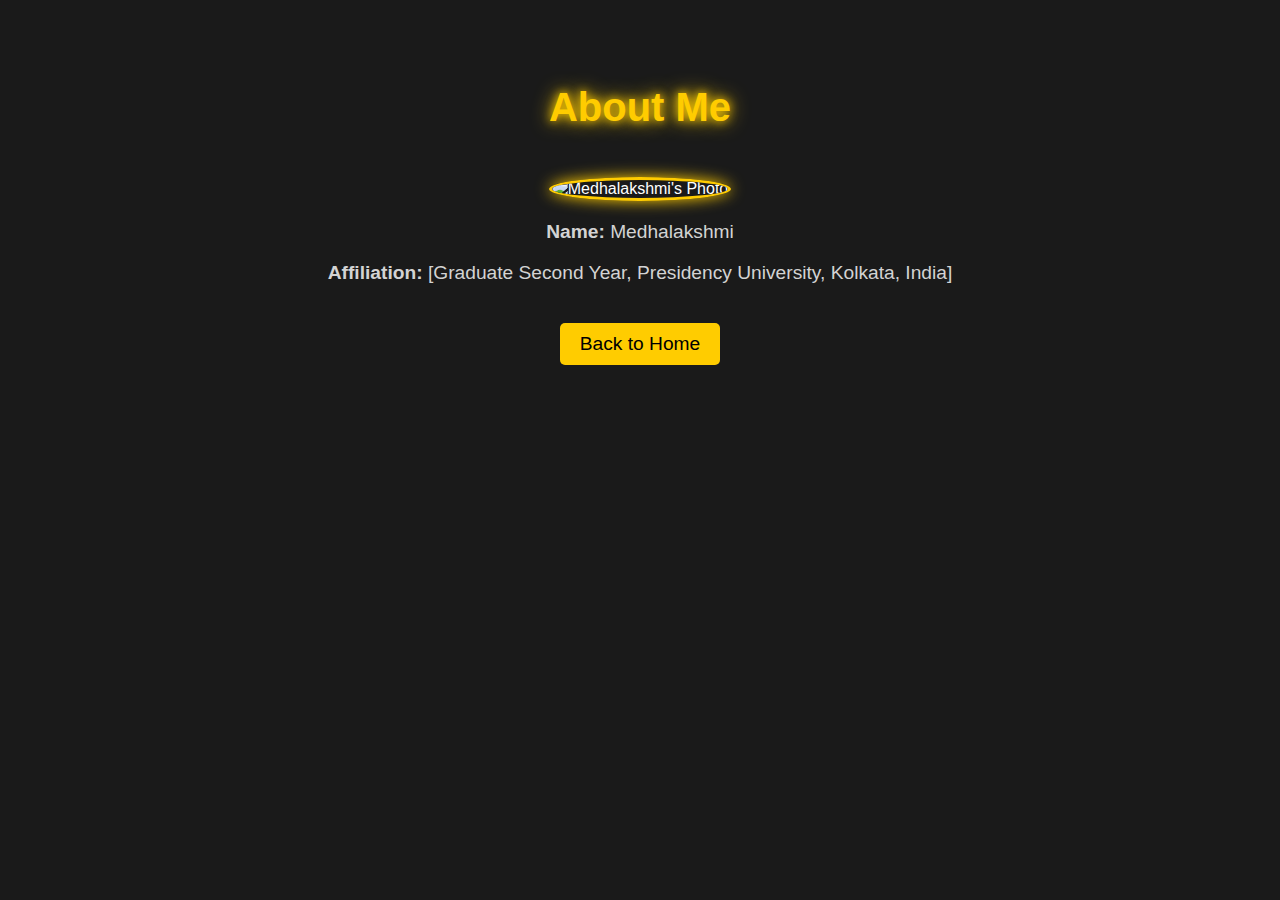
==== about.html @ efebe061 "Create about.html" ====
<!DOCTYPE html>
<html lang="en">
<head>
    <meta charset="UTF-8">
    <meta name="viewport" content="width=device-width, initial-scale=1.0">
    <title>About Me - Medhalakshmi</title>
    <style>
        body {
            background-color: #1a1a1a; /* Dark Gray */
            color: #ffffff; /* White */
            font-family: Arial, sans-serif;
            text-align: center;
            padding: 50px;
        }

        h1 {
            color: #ffcc00; /* Yellow */
            font-size: 2.5em;
            text-shadow: 0 0 10px #ffcc00, 0 0 20px #ffcc00;
        }

        .profile-img {
            width: 200px; /* Adjust size */
            height: 200px;
            border-radius: 50%;
            border: 3px solid #ffcc00;
            box-shadow: 0 0 15px #ffcc00;
            margin-top: 20px;
        }

        .info {
            font-size: 1.2em;
            margin-top: 20px;
            color: #d3d3d3; /* Light Gray */
        }

        .back-btn {
            display: inline-block;
            margin-top: 20px;
            background: #ffcc00;
            color: #000000;
            padding: 10px 20px;
            font-size: 1.2em;
            text-decoration: none;
            border-radius: 5px;
            transition: 0.3s ease-in-out;
        }

        .back-btn:hover {
            background: #ffd700;
            transform: scale(1.1);
        }
    </style>
</head>
<body>
    <h1>About Me</h1>
    <img src="profile.jpg" alt="Medhalakshmi's Photo" class="profile-img"> <!-- Profile Photo -->
    <div class="info">
        <p><strong>Name:</strong> Medhalakshmi</p>
        <p><strong>Affiliation:</strong> [Graduate Second Year, Presidency University, Kolkata, India]</p>
    </div>

    <a href="index.html" class="back-btn">Back to Home</a>
</body>
</html>
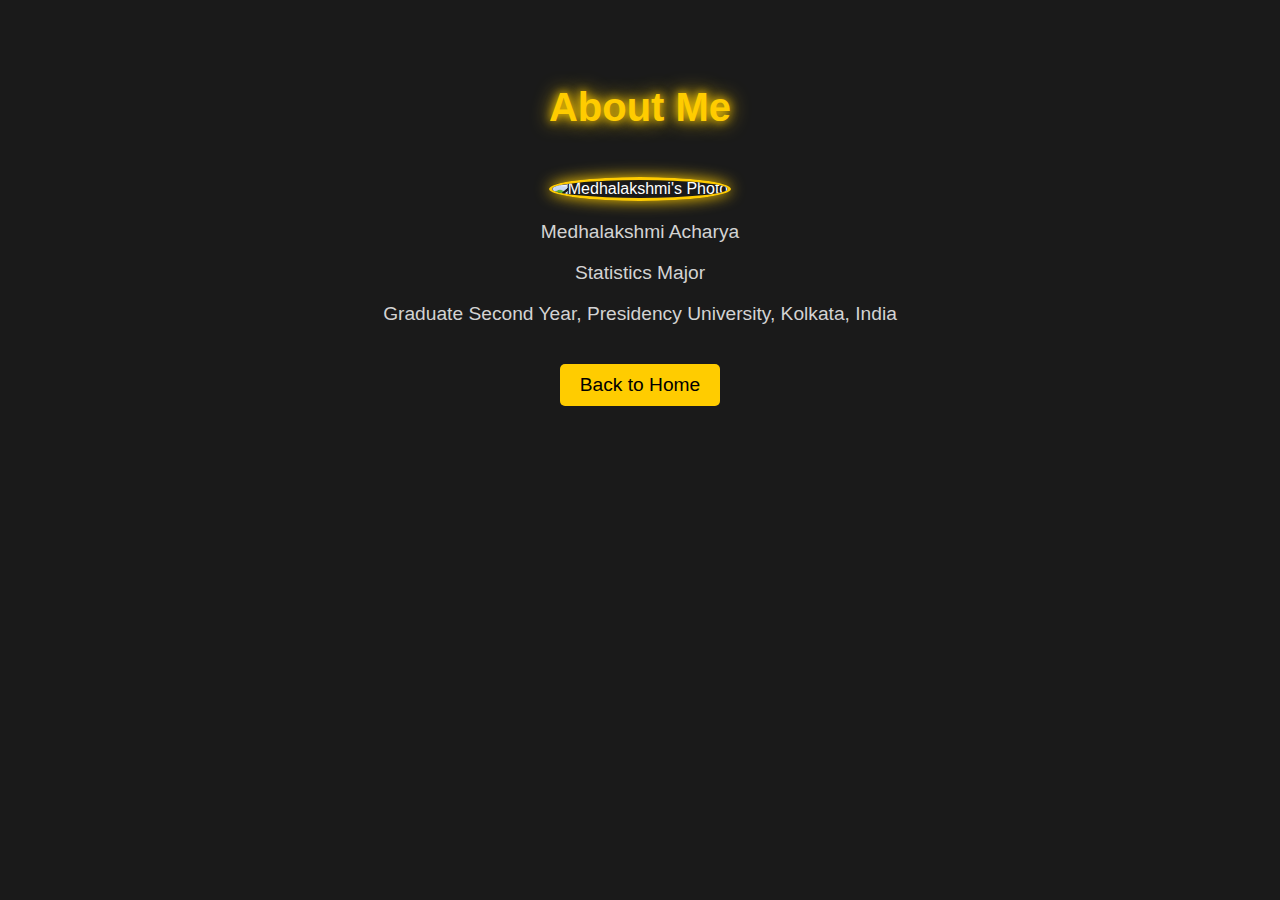
==== commit 2b627c5a: "Update about.html" ====
--- a/about.html
+++ b/about.html
@@ -56,8 +56,9 @@
     <h1>About Me</h1>
     <img src="profile.jpg" alt="Medhalakshmi's Photo" class="profile-img"> <!-- Profile Photo -->
     <div class="info">
-        <p><strong>Name:</strong> Medhalakshmi</p>
-        <p><strong>Affiliation:</strong> [Graduate Second Year, Presidency University, Kolkata, India]</p>
+        <p></strong> Medhalakshmi Acharya</p>
+        <p></strong> Statistics Major</p>
+        <p></strong> Graduate Second Year, Presidency University, Kolkata, India</p>
     </div>
 
     <a href="index.html" class="back-btn">Back to Home</a>
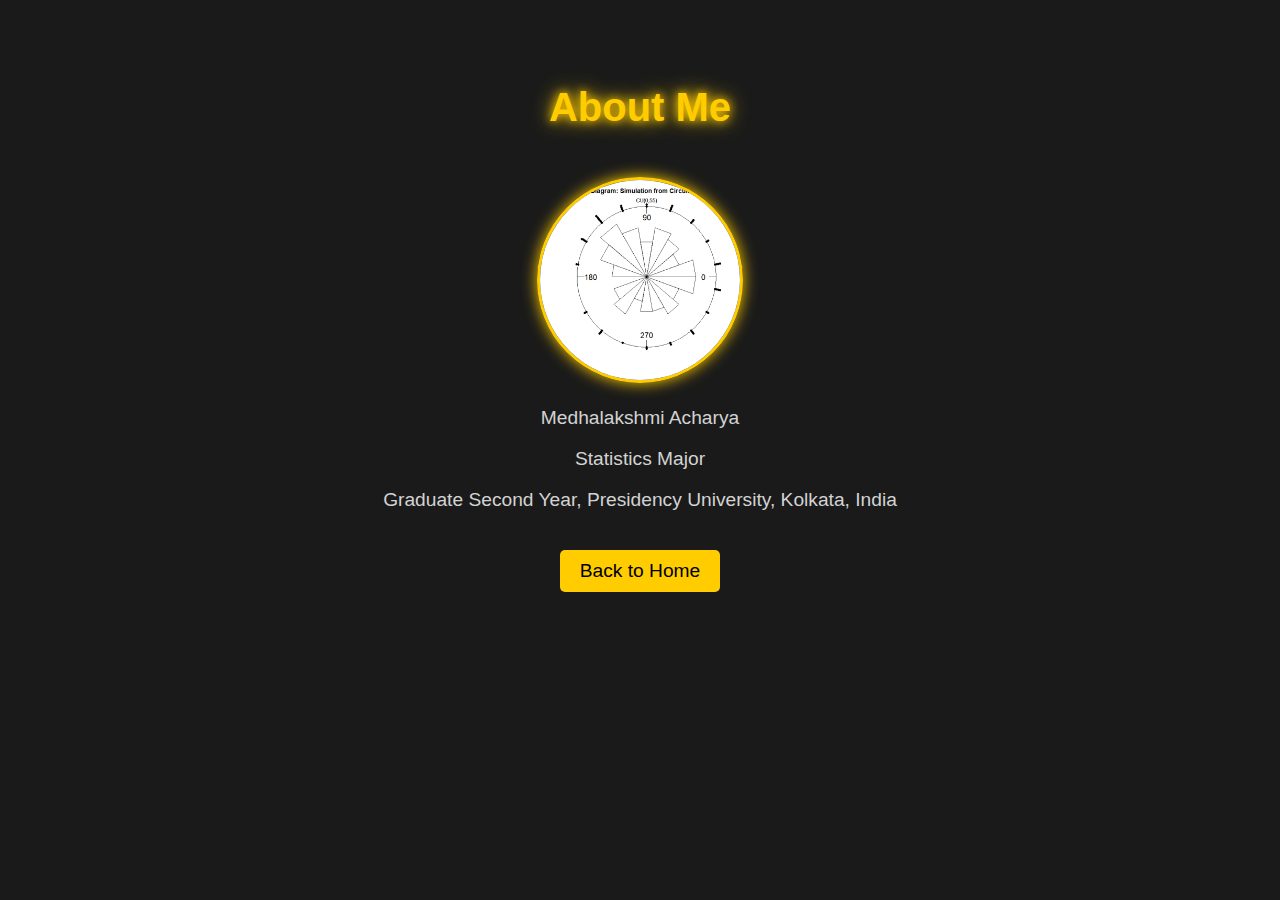
==== commit aab968b9: "Update about.html" ====
--- a/about.html
+++ b/about.html
@@ -54,7 +54,7 @@
 </head>
 <body>
     <h1>About Me</h1>
-    <img src="profile.jpg" alt="Medhalakshmi's Photo" class="profile-img"> <!-- Profile Photo -->
+    <img src="image.png" alt="Medhalakshmi's Photo" class="profile-img"> <!-- Profile Photo -->
     <div class="info">
         <p></strong> Medhalakshmi Acharya</p>
         <p></strong> Statistics Major</p>
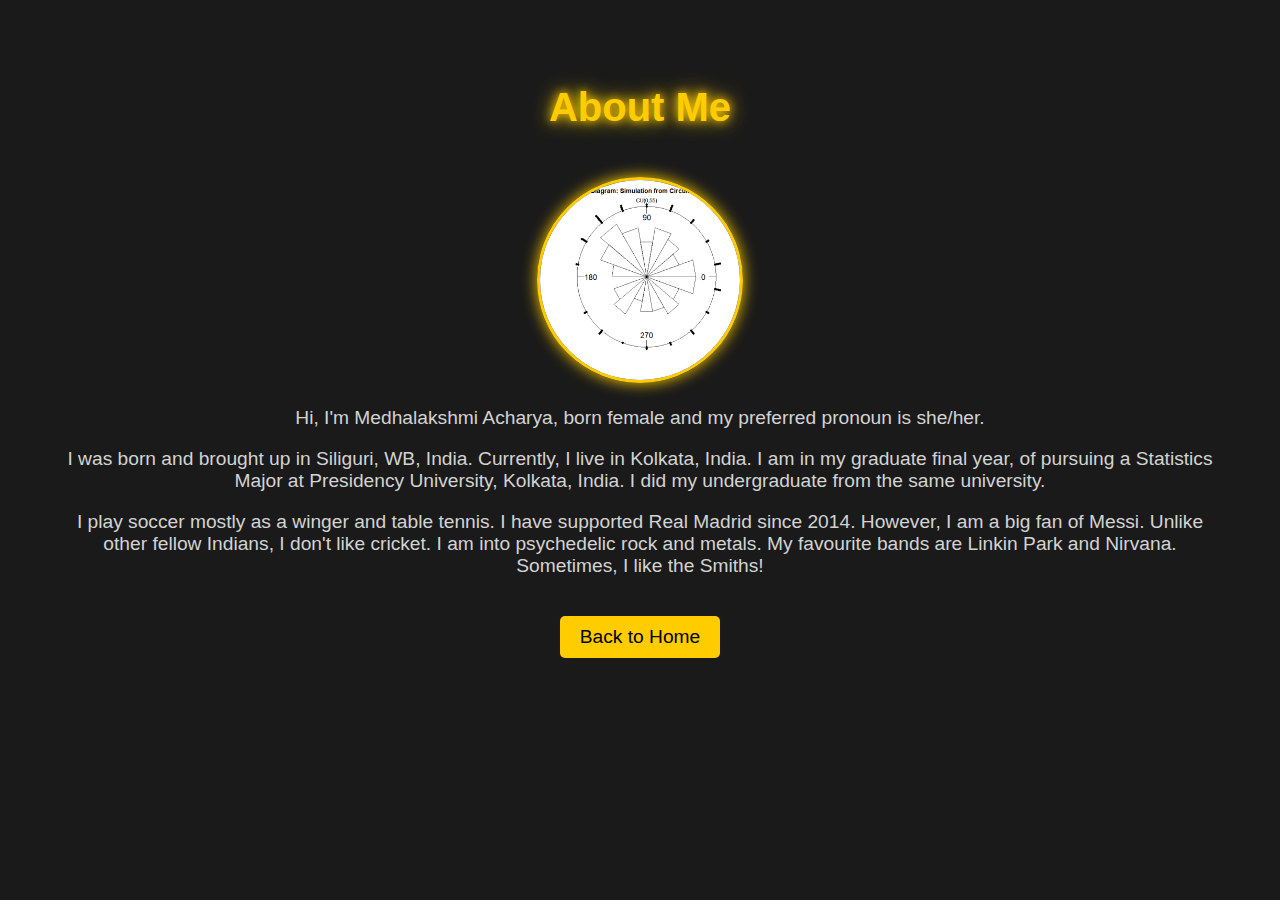
==== commit 9d40d499: "Update about.html" ====
--- a/about.html
+++ b/about.html
@@ -56,9 +56,9 @@
     <h1>About Me</h1>
     <img src="image.png" alt="Medhalakshmi's Photo" class="profile-img"> <!-- Profile Photo -->
     <div class="info">
-        <p></strong> Medhalakshmi Acharya</p>
-        <p></strong> Statistics Major</p>
-        <p></strong> Graduate Second Year, Presidency University, Kolkata, India</p>
+        <p></strong> Hi, I'm Medhalakshmi Acharya, born female and my preferred pronoun is she/her.  </p>
+        <p></strong> I was born and brought up in Siliguri, WB, India. Currently, I live in Kolkata, India. I am in my graduate final year, of pursuing a Statistics Major at Presidency University, Kolkata, India. I did my undergraduate from the same university.</p>
+        <p></strong> I play soccer mostly as a winger and table tennis. I have supported Real Madrid since 2014. However, I am a big fan of Messi. Unlike other fellow Indians, I don't like cricket. I am into psychedelic rock and metals. My favourite bands are Linkin Park and Nirvana. Sometimes, I like the Smiths!</p>
     </div>
 
     <a href="index.html" class="back-btn">Back to Home</a>
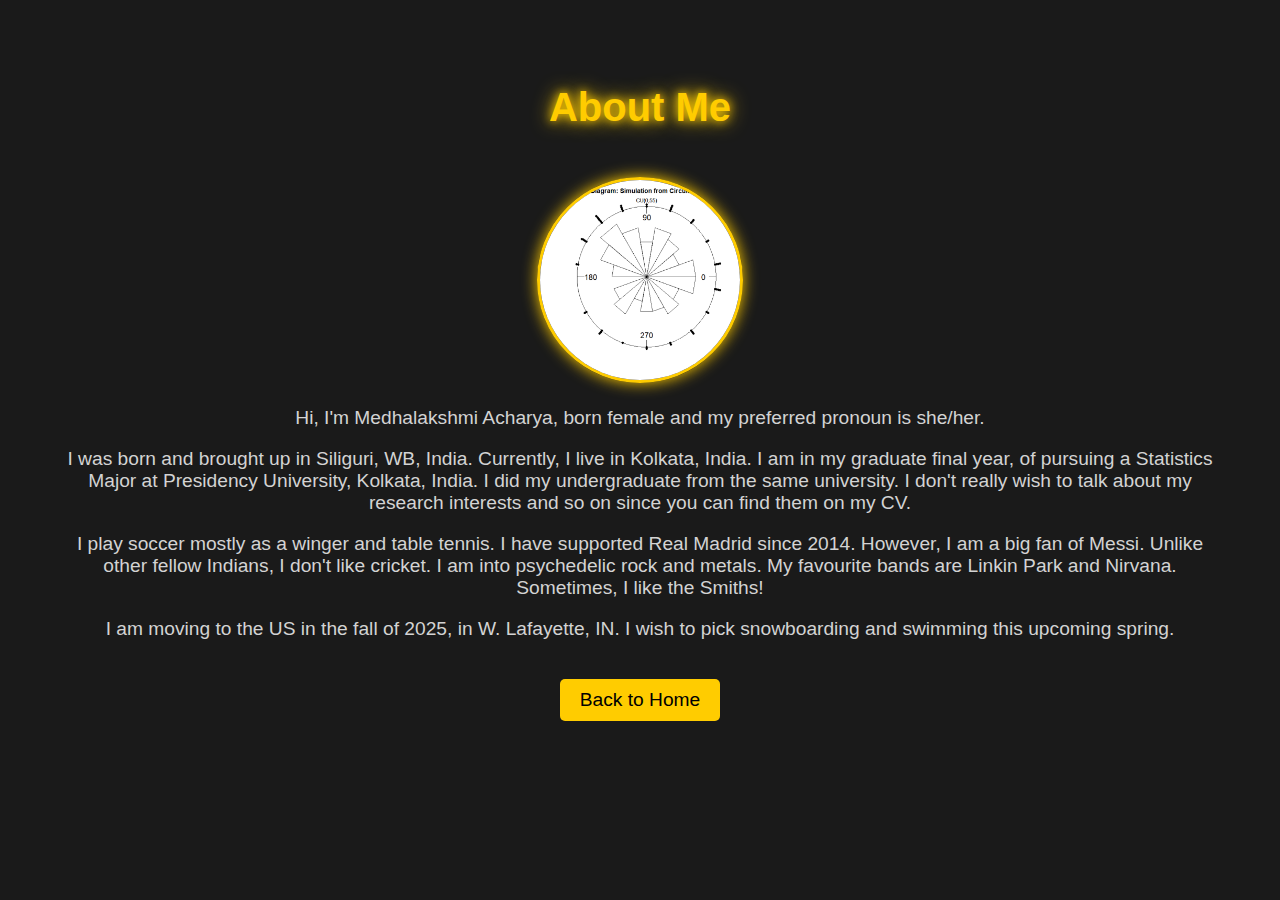
==== commit 21dc3e6c: "Update about.html" ====
--- a/about.html
+++ b/about.html
@@ -57,8 +57,10 @@
     <img src="image.png" alt="Medhalakshmi's Photo" class="profile-img"> <!-- Profile Photo -->
     <div class="info">
         <p></strong> Hi, I'm Medhalakshmi Acharya, born female and my preferred pronoun is she/her.  </p>
-        <p></strong> I was born and brought up in Siliguri, WB, India. Currently, I live in Kolkata, India. I am in my graduate final year, of pursuing a Statistics Major at Presidency University, Kolkata, India. I did my undergraduate from the same university.</p>
+        <p></strong> I was born and brought up in Siliguri, WB, India. Currently, I live in Kolkata, India. I am in my graduate final year, of pursuing a Statistics Major at Presidency University, Kolkata, India. I did my undergraduate from the same university. I don't really wish to talk about my research interests and so on since you can find them on my CV.</p>
         <p></strong> I play soccer mostly as a winger and table tennis. I have supported Real Madrid since 2014. However, I am a big fan of Messi. Unlike other fellow Indians, I don't like cricket. I am into psychedelic rock and metals. My favourite bands are Linkin Park and Nirvana. Sometimes, I like the Smiths!</p>
+  <p></strong> I am moving to the US in the fall of 2025, in W. Lafayette, IN. I wish to pick snowboarding and swimming this upcoming spring. </p>
+
     </div>
 
     <a href="index.html" class="back-btn">Back to Home</a>
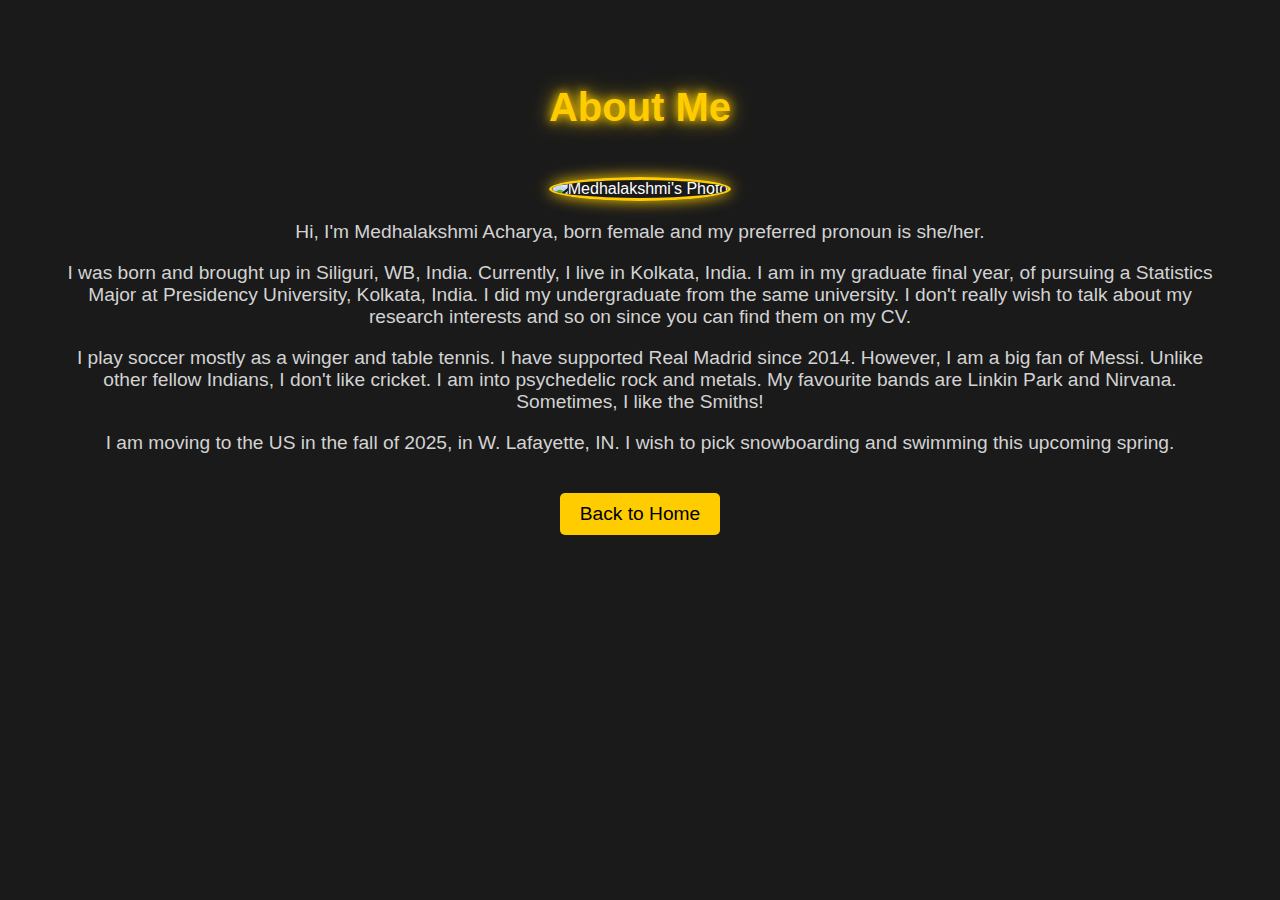
==== commit 3daade35: "Update about.html" ====
--- a/about.html
+++ b/about.html
@@ -54,7 +54,7 @@
 </head>
 <body>
     <h1>About Me</h1>
-    <img src="image.png" alt="Medhalakshmi's Photo" class="profile-img"> <!-- Profile Photo -->
+    <img src="image1.png" alt="Medhalakshmi's Photo" class="profile-img"> <!-- Profile Photo -->
     <div class="info">
         <p></strong> Hi, I'm Medhalakshmi Acharya, born female and my preferred pronoun is she/her.  </p>
         <p></strong> I was born and brought up in Siliguri, WB, India. Currently, I live in Kolkata, India. I am in my graduate final year, of pursuing a Statistics Major at Presidency University, Kolkata, India. I did my undergraduate from the same university. I don't really wish to talk about my research interests and so on since you can find them on my CV.</p>
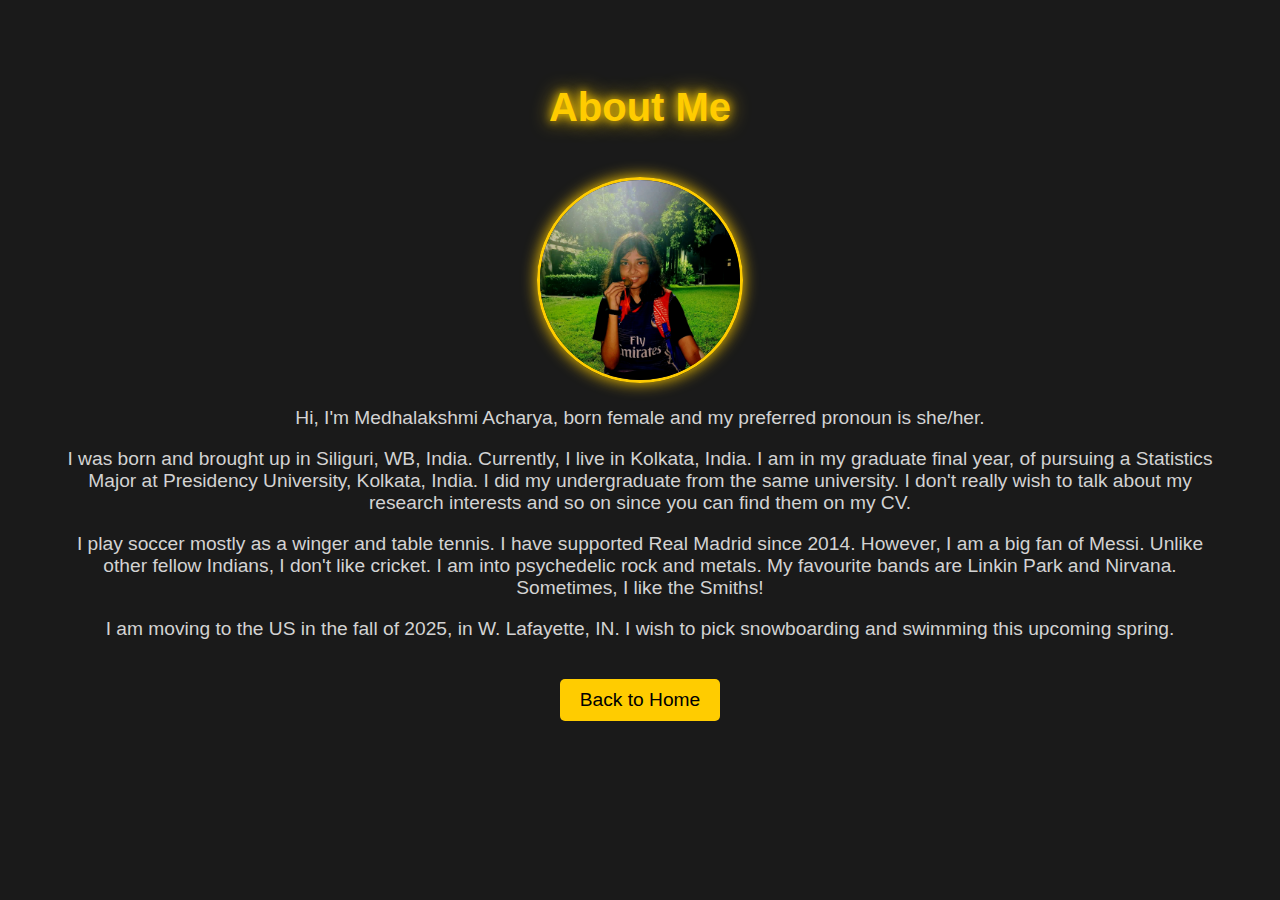
==== commit ac6d5adb: "Update about.html" ====
--- a/about.html
+++ b/about.html
@@ -54,7 +54,7 @@
 </head>
 <body>
     <h1>About Me</h1>
-    <img src="image1.png" alt="Medhalakshmi's Photo" class="profile-img"> <!-- Profile Photo -->
+    <img src="IMG_20240919_214529.jpg" alt="Medhalakshmi's Photo" class="profile-img"> <!-- Profile Photo -->
     <div class="info">
         <p></strong> Hi, I'm Medhalakshmi Acharya, born female and my preferred pronoun is she/her.  </p>
         <p></strong> I was born and brought up in Siliguri, WB, India. Currently, I live in Kolkata, India. I am in my graduate final year, of pursuing a Statistics Major at Presidency University, Kolkata, India. I did my undergraduate from the same university. I don't really wish to talk about my research interests and so on since you can find them on my CV.</p>
